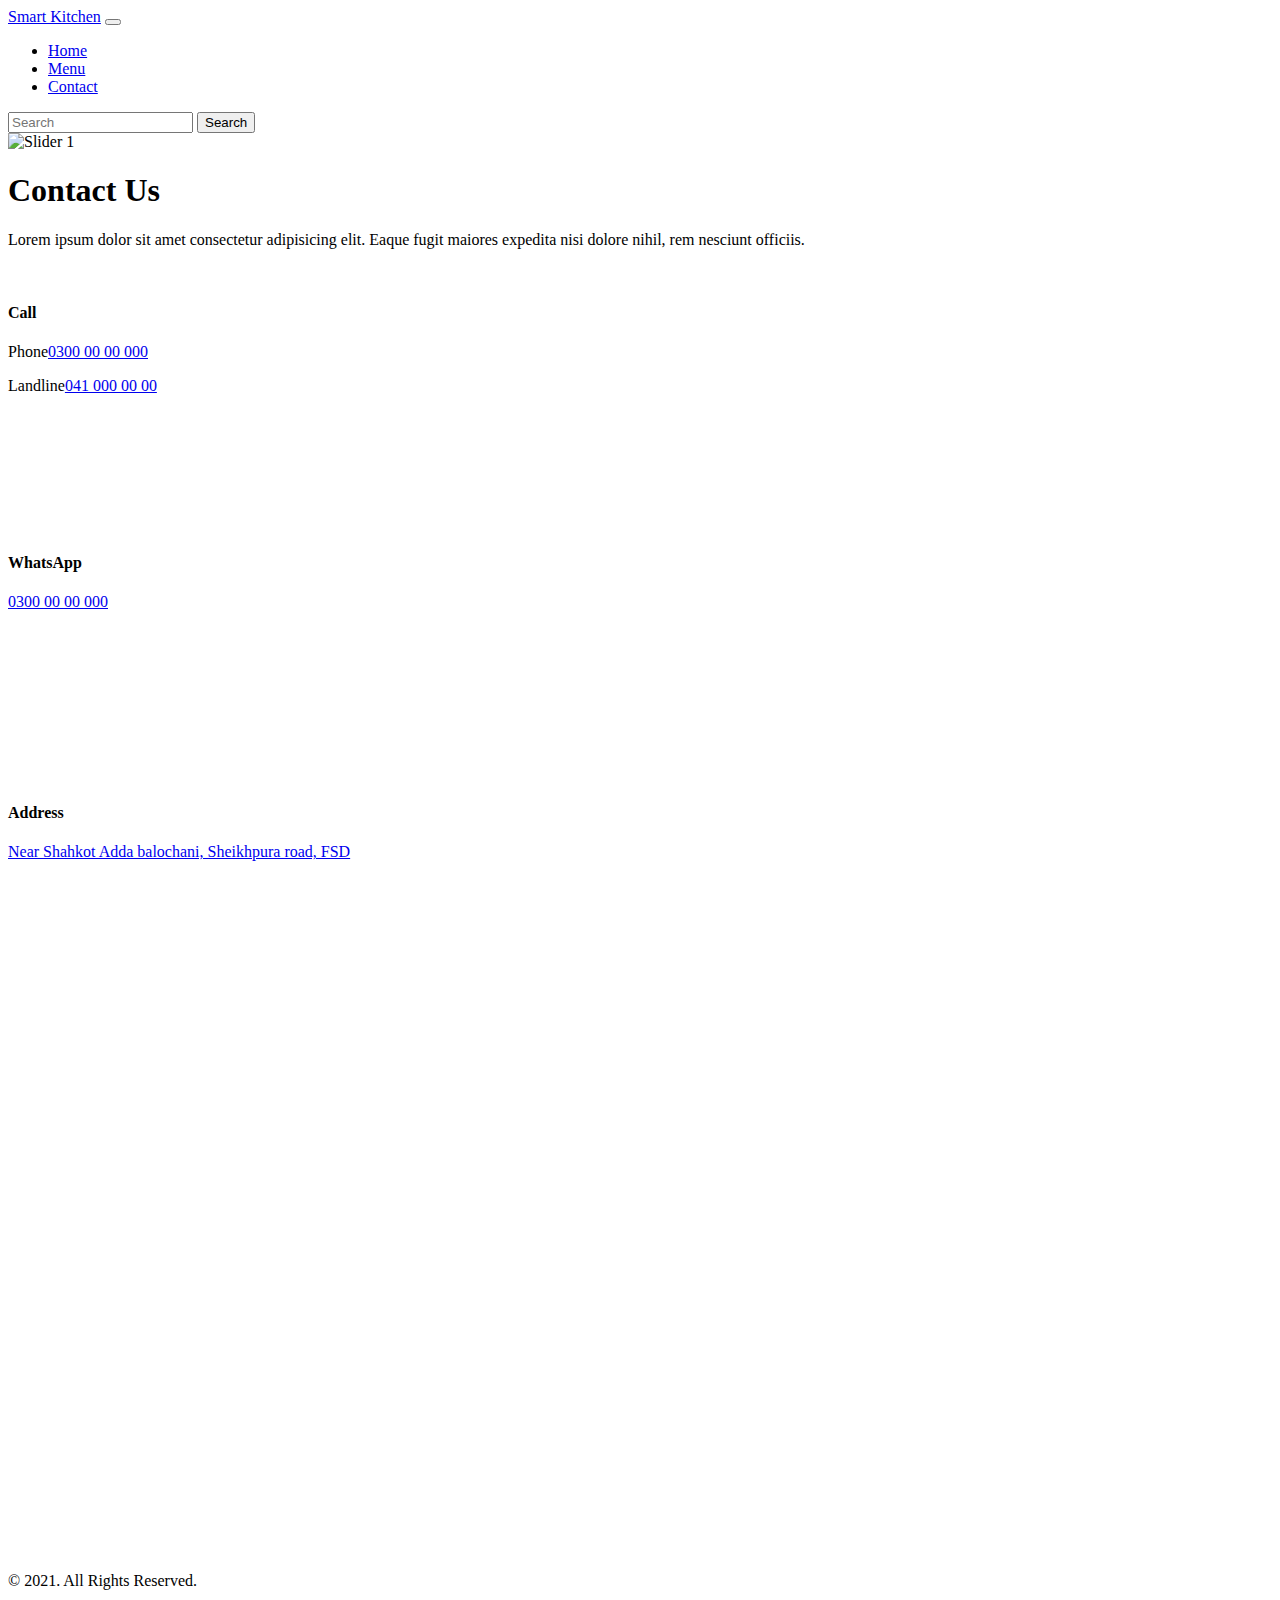
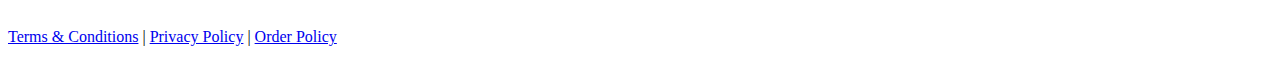
==== contact.html @ 842be55d "Add files via upload" ====
<!DOCTYPE html>
<html lang="en">
<head>
    <meta charset="UTF-8">
    <meta name="viewport" content="width=device-width, initial-scale=1.0">
    <title>Yours Kitchen</title>
    <link rel="stylesheet" href="./style.css">
    <link rel="stylesheet" href="./bootstrap-5.3.1-dist/css/bootstrap.min.css">
</head>
<body>
    <header id="navbar" class="position-sticky top-0">
        <nav class="navbar navbar-expand-lg navbar-dark bg-dark">
            <div class="container">
                <a class="navbar-brand" href="index.html">Smart Kitchen</a>
                <button class="navbar-toggler" type="button" data-bs-toggle="collapse"
                    data-bs-target="#navbarTogglerDemo02" aria-controls="navbarTogglerDemo02" aria-expanded="false"
                    aria-label="Toggle navigation">
                    <span class="navbar-toggler-icon"></span>
                </button>
                <div class="collapse navbar-collapse" id="navbarTogglerDemo02">
                    <ul class="navbar-nav me-auto mb-2 mb-lg-0">
                        <li class="nav-item">
                            <a class="nav-link" aria-current="page" href="index.html">Home</a>
                        </li>
                        <li class="nav-item">
                            <a class="nav-link" href="menu.html">Menu</a>
                        </li>
                        <li class="nav-item">
                            <a class="nav-link active" href="contact.html">Contact</a>
                        </li>
                    </ul>
                    <form class="d-flex">
                        <input class="form-control me-2" type="search" placeholder="Search" aria-label="Search">
                        <button class="btn btn-outline-success" type="submit">Search</button>
                    </form>
                </div>
            </div>
        </nav>
    </header>
    <main>
        <div id="carouselExampleCaptions" class="carousel slide" data-bs-ride="carousel">
            <div class="carousel-inner">
                <div class="carousel-item active">
                    <img src="images/cover image.jpeg" class="d-block w-100" alt="Slider 1">
                </div>
            </div>
        </div>
        <div class="pt-5 bg-light" style="padding-bottom: 80px;">
            <div class="container">
                <div class="row mb-4">
                    <div class="col-12 col-md-10 offset-md-1 text-center">
                        <h1>Contact Us</h1>
                        <p>Lorem ipsum dolor sit amet consectetur adipisicing elit. Eaque fugit maiores expedita nisi
                            dolore nihil, rem nesciunt officiis.</p>
                    </div>
                </div>
                <div class="row">
                    <div class="col-12 col-md-4 mb-3 mb-md-0">
                        <div class="box shadow-sm p-4 d-flex justify-content-center align-items-center flex-column">
                            <i class="fas fa-phone-alt fa-3x mb-3"> <img style="height: 45px;" src="./images/phone icon.png" alt=""></i>
                            <h4 class="fw-bold mb-3">Call</h4>
                            <p><span class="fw-bold me-2">Phone</span><a href="tel:+923178730041" class="text-dark">0300 00 00 000</a></p>
                            <p><span class="fw-bold me-2">Landline</span><a href="tel:0418730041" class="text-dark">041 000 00 00</a></p>
                        </div>
                    </div>
                    <div class="col-12 col-md-4 mb-3 mb-md-0">
                        <div class="box shadow-sm p-4 d-flex justify-content-center align-items-center flex-column">
                            <i class="fab fa-whatsapp fa-3x mb-3" style="color: #25d366;"><img style="height: 45px;" src="./images/pngwing.com.png" alt=""></i>
                            <h4 class="fw-bold mb-3">WhatsApp</h4>
                            <p><a href="https://wa.me/9200000000" target="_blank" class="text-dark fw-bold">0300 00 00 000</a></p>
                        </div>
                    </div>
                    <div class="col-12 col-md-4 mb-3 mb-md-0">
                        <div class="box shadow-sm p-4 d-flex justify-content-center align-items-center flex-column">
                            <i class="fas fa-map-marker-alt fa-3x mb-3"> <img style="height: 45px;" src="./images/location icon.png" alt=""></i>
                            <h4 class="fw-bold mb-3">Address</h4>
                            <p class="text-center"><a href="https://g.page/41CUISINE" target="_blank"
                                    class="text-dark">Near Shahkot Adda balochani, Sheikhpura road, FSD</a></p>
                        </div>
                    </div>
                </div>
            </div>
        </div>

        <div class="overflow-hidden" style="height: 450px;">
            <iframe
                src="https://www.google.com/maps/embed?pb=!1m18!1m12!1m3!1d3399.908674862413!2d73.4230000760852!3d31.55412084547299!2m3!1f0!2f0!3f0!3m2!1i1024!2i768!4f13.1!3m3!1m2!1s0x3922759954f5f831%3A0xe3b933c6361923ba!2sBalochani%20Bus%20Stop!5e0!3m2!1sen!2s!4v1694065123376!5m2!1sen!2s"
                width="100%" height="450" style="border:0;" allowfullscreen="" loading="lazy"></iframe>
        </div>
    </main>
    <footer class="bg-dark text-white">
        <div class="container">
            <div class="row">
                <div class="col-sm-12 col-md-4">
                    <p class="mb-0 fw-bold text-center text-md-start">&copy; 2021. All Rights Reserved.</p>
                </div>
                <div class="d-none d-md-block col-md-8 text-end">
                    <a href="javascript:void(0)" target="_blank" rel="noopener noreferrer"
                        class="fw-bold text-white">Terms &amp; Conditions</a> |
                    <a href="javascript:void(0)" target="_blank" rel="noopener noreferrer"
                        class="fw-bold text-white">Privacy Policy</a> |
                    <a href="javascript:void(0)" target="_blank" rel="noopener noreferrer"
                        class="fw-bold text-white">Order Policy</a>
                </div>
            </div>
        </div>
    </footer>

<script src="./bootstrap-5.3.1-dist/js/bootstrap.min.js"></script>
</body>

</html>
---- style.css ----
header#navbar {
    z-index: 999;
}
.faqs {
    background: #ad5389; /* fallback for old browsers */
    background: -webkit-linear-gradient(to right, #3c1053, #ad5389); /* Chrome 10-25, Safari 5.1-6 */
    background: linear-gradient(
        to right,
        #3c1053,
        #ad5389
    ); /* W3C, IE 10+/ Edge, Firefox 16+, Chrome 26+, Opera 12+, Safari 7+ */
}

footer {
    height: 40px;
}

footer p,
footer a {
    line-height: 40px;
}

.box {
    min-height: 250px;
    transition: 0.5s;
}

.box:hover {
    box-shadow: rgba(100, 100, 111, 0.2) 0px 7px 29px 0px !important;
}

.card {
    transition: all 0.5s;
}

.card:hover {
    /* box-shadow: rgba(100, 100, 111, 0.2) 0px 7px 29px 0px; */
    box-shadow: rgba(17, 12, 46, 0.15) 0px 48px 100px 0px;
}
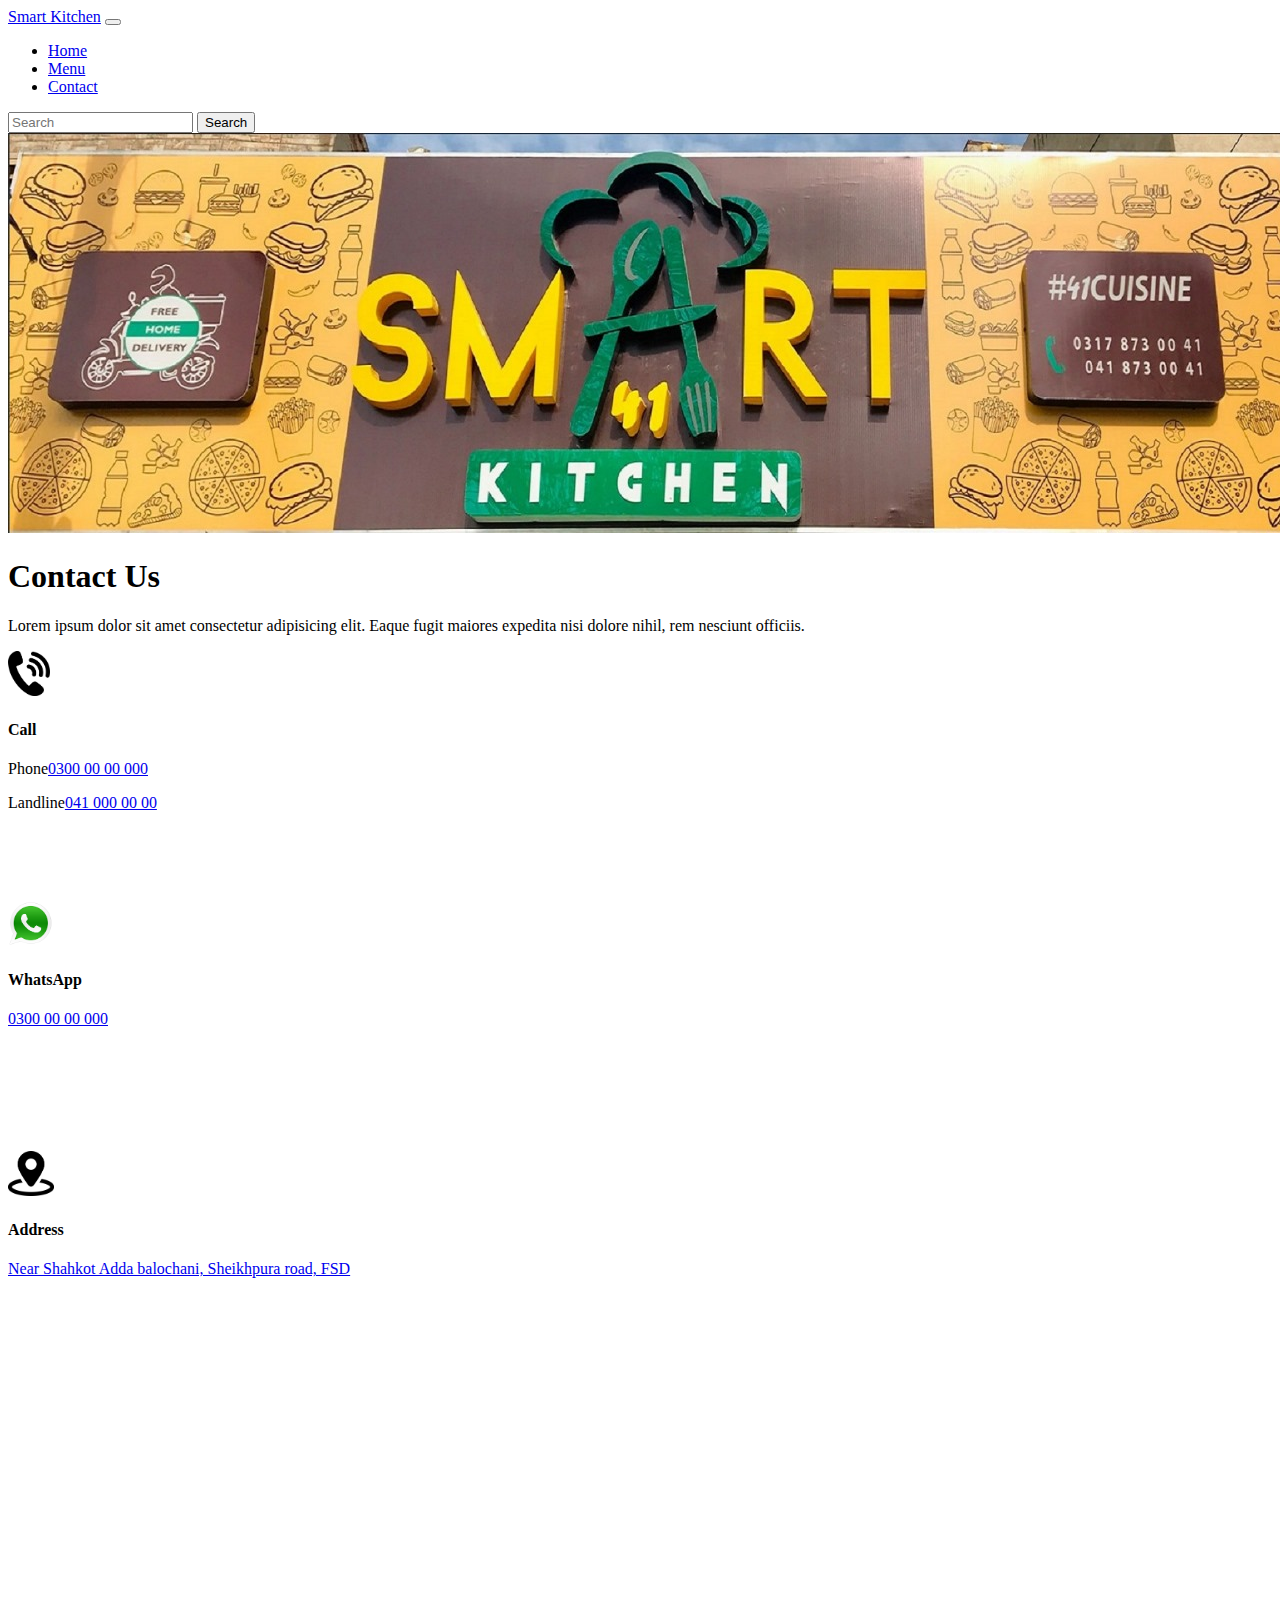
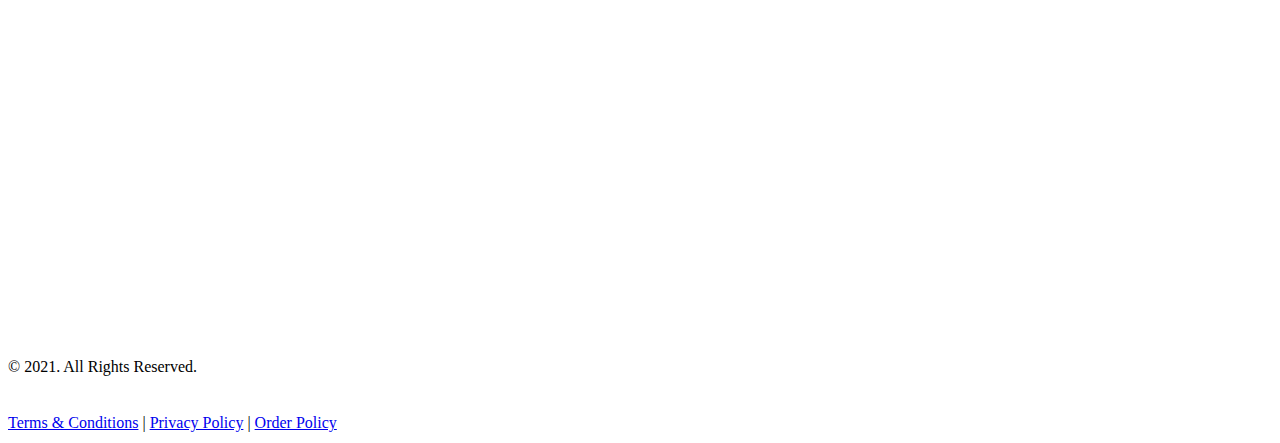
==== commit 5c7caece: "Add files via upload" ====
--- a/contact.html
+++ b/contact.html
@@ -41,7 +41,7 @@
         <div id="carouselExampleCaptions" class="carousel slide" data-bs-ride="carousel">
             <div class="carousel-inner">
                 <div class="carousel-item active">
-                    <img src="images/cover image.jpeg" class="d-block w-100" alt="Slider 1">
+                    <img src="cover image.jpeg" class="d-block w-100" alt="Slider 1">
                 </div>
             </div>
         </div>
@@ -57,7 +57,7 @@
                 <div class="row">
                     <div class="col-12 col-md-4 mb-3 mb-md-0">
                         <div class="box shadow-sm p-4 d-flex justify-content-center align-items-center flex-column">
-                            <i class="fas fa-phone-alt fa-3x mb-3"> <img style="height: 45px;" src="./images/phone icon.png" alt=""></i>
+                            <i class="fas fa-phone-alt fa-3x mb-3"> <img style="height: 45px;" src="./phone icon.png" alt=""></i>
                             <h4 class="fw-bold mb-3">Call</h4>
                             <p><span class="fw-bold me-2">Phone</span><a href="tel:+923178730041" class="text-dark">0300 00 00 000</a></p>
                             <p><span class="fw-bold me-2">Landline</span><a href="tel:0418730041" class="text-dark">041 000 00 00</a></p>
@@ -65,14 +65,14 @@
                     </div>
                     <div class="col-12 col-md-4 mb-3 mb-md-0">
                         <div class="box shadow-sm p-4 d-flex justify-content-center align-items-center flex-column">
-                            <i class="fab fa-whatsapp fa-3x mb-3" style="color: #25d366;"><img style="height: 45px;" src="./images/pngwing.com.png" alt=""></i>
+                            <i class="fab fa-whatsapp fa-3x mb-3" style="color: #25d366;"><img style="height: 45px;" src="./pngwing.com.png" alt=""></i>
                             <h4 class="fw-bold mb-3">WhatsApp</h4>
                             <p><a href="https://wa.me/9200000000" target="_blank" class="text-dark fw-bold">0300 00 00 000</a></p>
                         </div>
                     </div>
                     <div class="col-12 col-md-4 mb-3 mb-md-0">
                         <div class="box shadow-sm p-4 d-flex justify-content-center align-items-center flex-column">
-                            <i class="fas fa-map-marker-alt fa-3x mb-3"> <img style="height: 45px;" src="./images/location icon.png" alt=""></i>
+                            <i class="fas fa-map-marker-alt fa-3x mb-3"> <img style="height: 45px;" src="./location icon.png" alt=""></i>
                             <h4 class="fw-bold mb-3">Address</h4>
                             <p class="text-center"><a href="https://g.page/41CUISINE" target="_blank"
                                     class="text-dark">Near Shahkot Adda balochani, Sheikhpura road, FSD</a></p>
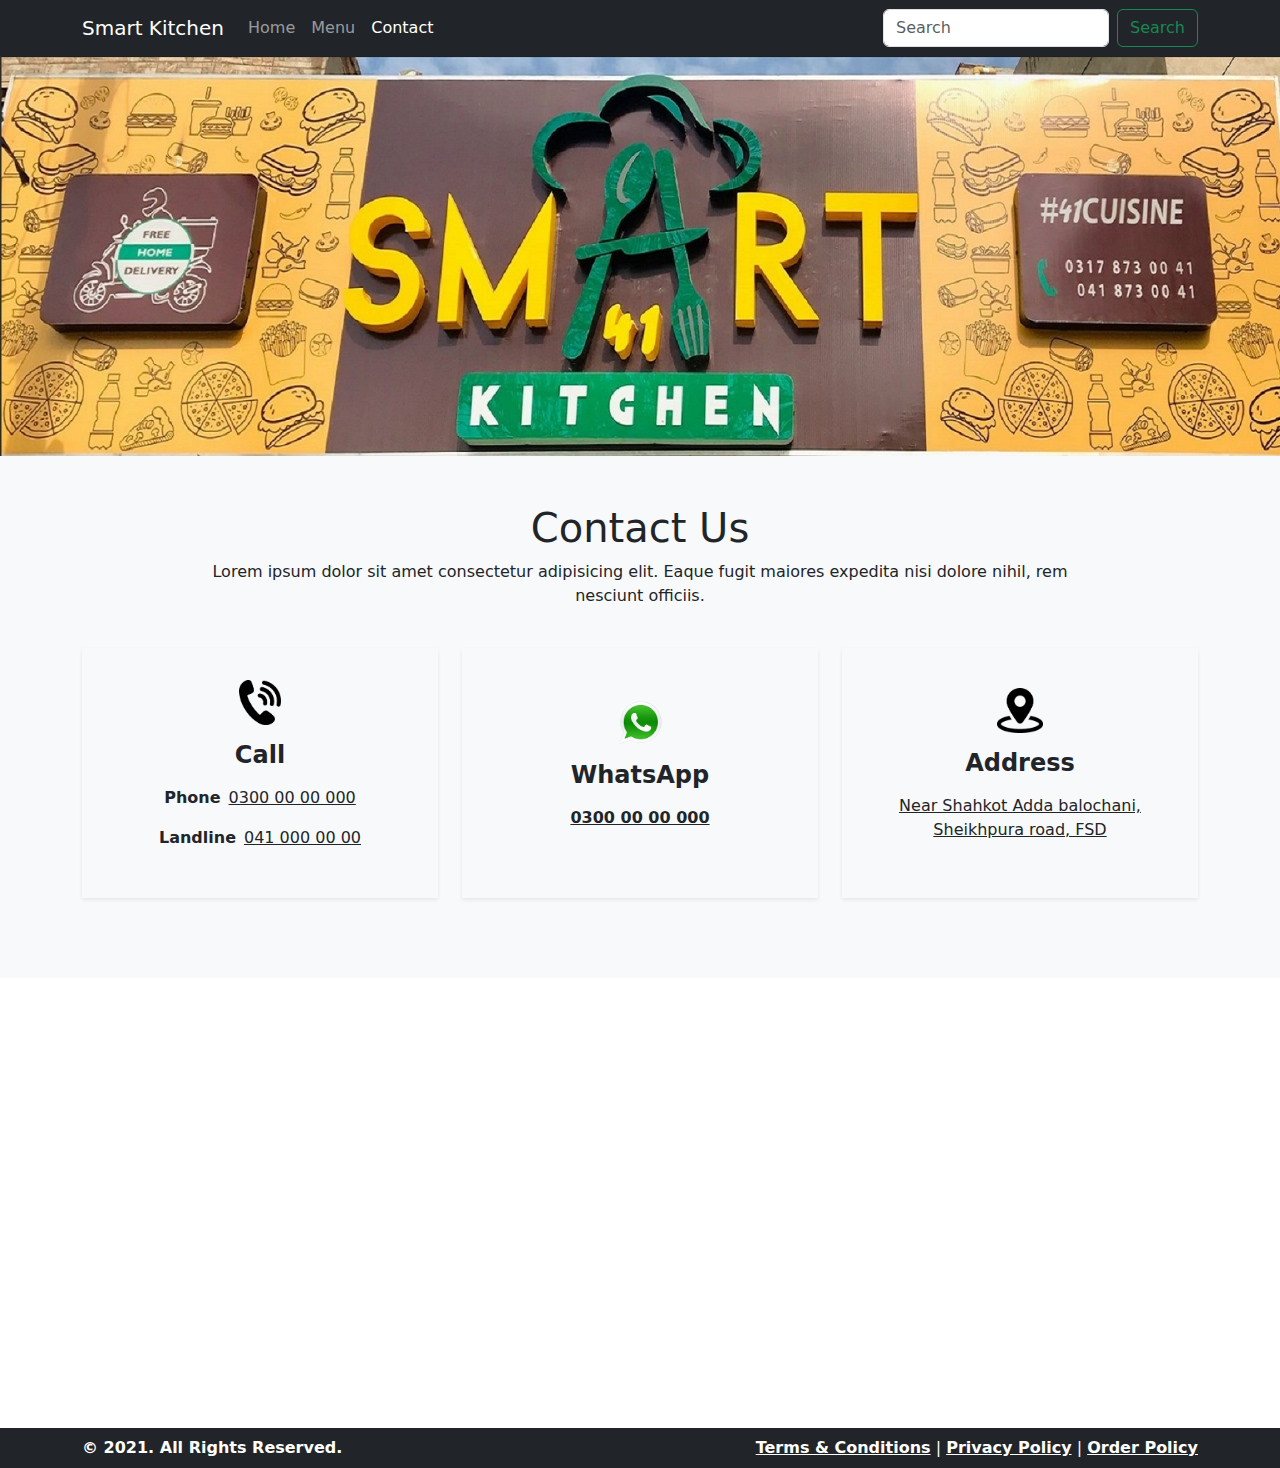
==== commit e3533bee: "Add files via upload" ====
--- a/contact.html
+++ b/contact.html
@@ -5,7 +5,7 @@
     <meta name="viewport" content="width=device-width, initial-scale=1.0">
     <title>Yours Kitchen</title>
     <link rel="stylesheet" href="./style.css">
-    <link rel="stylesheet" href="./bootstrap-5.3.1-dist/css/bootstrap.min.css">
+    <link rel="stylesheet" href="https://cdn.jsdelivr.net/npm/bootstrap@5.3.1/dist/css/bootstrap.min.css">
 </head>
 <body>
     <header id="navbar" class="position-sticky top-0">
@@ -106,7 +106,8 @@
         </div>
     </footer>
 
-<script src="./bootstrap-5.3.1-dist/js/bootstrap.min.js"></script>
+    <script src="https://cdn.jsdelivr.net/npm/@popperjs/core@2.11.8/dist/umd/popper.min.js" integrity="sha384-I7E8VVD/ismYTF4hNIPjVp/Zjvgyol6VFvRkX/vR+Vc4jQkC+hVqc2pM8ODewa9r" crossorigin="anonymous"></script>
+    <script src="https://cdn.jsdelivr.net/npm/bootstrap@5.3.1/dist/js/bootstrap.min.js" integrity="sha384-Rx+T1VzGupg4BHQYs2gCW9It+akI2MM/mndMCy36UVfodzcJcF0GGLxZIzObiEfa" crossorigin="anonymous"></script>
 </body>
 
 </html>